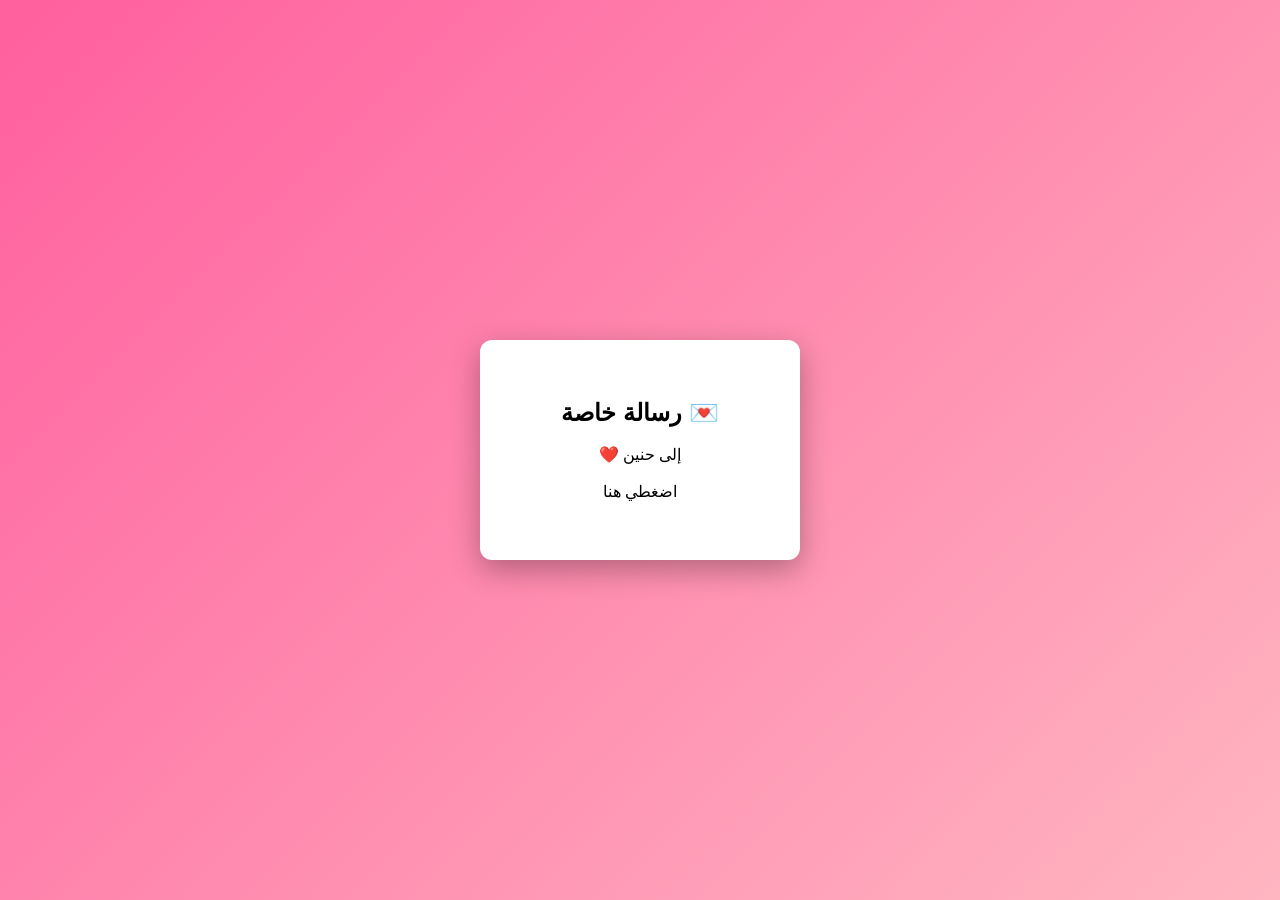
==== index.html @ 21a96c1c "Add files via upload" ====
<!DOCTYPE html>
<html lang="ar" dir="rtl">
<head>
<meta charset="UTF-8">
<meta name="viewport" content="width=device-width, initial-scale=1.0">
<title>❤️ رسالة إلى حنين ❤️</title>

<style>
*{
margin:0;
padding:0;
box-sizing:border-box;
font-family:Cairo,sans-serif;
}

body{
background:linear-gradient(135deg,#ff5f9e,#ffb6c1);
height:100vh;
overflow:hidden;
display:flex;
justify-content:center;
align-items:center;
}

#hearts{
position:fixed;
width:100%;
height:100%;
pointer-events:none;
}

.heart{
position:absolute;
font-size:25px;
animation:fall linear forwards;
}

@keyframes fall{
0%{
transform:translateY(-50px);
opacity:1;
}
100%{
transform:translateY(110vh);
opacity:0;
}
}

.envelope{
width:320px;
height:220px;
background:#fff;
border-radius:12px;
display:flex;
justify-content:center;
align-items:center;
flex-direction:column;
cursor:pointer;
box-shadow:0 10px 30px rgba(0,0,0,.3);
transition:.6s;
}

.envelope:hover{
transform:scale(1.05);
}

.card{
display:none;
background:#fff;
width:90%;
max-width:650px;
height:85vh;
overflow:auto;
padding:25px;
border-radius:20px;
box-shadow:0 10px 30px rgba(0,0,0,.3);
text-align:center;
}

h1{
color:#ff2f7d;
margin-bottom:20px;
}

#text{
font-size:20px;
line-height:2;
color:#444;
white-space:pre-wrap;
}

button{
margin-top:20px;
padding:12px 25px;
background:#ff2f7d;
color:#fff;
border:none;
border-radius:30px;
cursor:pointer;
font-size:18px;
}

.counter{
margin-top:20px;
font-size:22px;
color:#ff2f7d;
font-weight:bold;
}
</style>
</head>

<body>

<div id="hearts"></div>

<div class="envelope" id="env" onclick="openLetter()">
<h2>💌 رسالة خاصة</h2>
<br>
<p>إلى حنين ❤️</p>
<br>
<p>اضغطي هنا</p>
</div>

<div class="card" id="card">

<h1>❤️ إلى حنين ❤️</h1>

<div id="text"></div>

<button onclick="playSong()">🎵 تشغيل الأغنية</button>

<div id="music"></div>

<div class="counter" id="days"></div>

<h2 style="margin-top:30px;color:#ff2f7d;">
Made with ❤️ by Abdullah
</h2>

</div>

<script>

const message=`من أول يوم دخلتي فيه حياتي، وأنا حسيت إن الدنيا بقت أجمل.

كل لحظة معاكي ليها معنى، وكل ضحكة منك بتخليني أنسى أي تعب. وجودك في حياتي نعمة كبيرة، وأتمنى أفضل دايمًا سبب في ابتسامتك.

يمكن الكلمات ما تقدرش توصف كل اللي جوايا، لكن يكفيني أقول إني بحبك من كل قلبي، وبشكر ربنا إنه جمعني بيكي.

وعمري ما بطلت أحبك بسبب مشكلة أو خناقة، بالعكس... كل يوم بيعدي بحبك أكتر من اليوم اللي قبله.

وإنتِ مش حبيبتي وبس... إنتِ أختي، وصاحبتي، وسندي، وكل حاجة حلوة في حياتي.

كل اللي عايزك تعرفيه هو إني بحبك، وبموت فيكي والله.

ولو زعلتك في يوم... فحقك عليا يا روحي ❤️

ومهما حصل بينا...
هفضل أحبك...
وهفضل أختارك كل يوم من جديد.

بحبككككككك 😍❤️❤️❤️❤️❤️❤️❤️❤️❤️

عبدالله ❤️`;

function openLetter(){

document.getElementById("env").style.display="none";
document.getElementById("card").style.display="block";

typeText();

}

let i=0;

function typeText(){

if(i<message.length){

document.getElementById("text").innerHTML+=message.charAt(i);

i++;

setTimeout(typeText,35);

}

}

function playSong(){

document.getElementById("music").innerHTML=
`<iframe width="320" height="180"
src="https://www.youtube.com/embed/wrC_90mngK4?autoplay=1"
allow="autoplay"
allowfullscreen>
</iframe>`;

}

function hearts(){

let h=document.createElement("div");

h.className="heart";

h.innerHTML="❤️";

h.style.left=Math.random()*100+"vw";

h.style.animationDuration=(3+Math.random()*3)+"s";

document.getElementById("hearts").appendChild(h);

setTimeout(()=>{

h.remove();

},6000);

}

setInterval(hearts,250);

const start = new Date("2025-12-19");
const now = new Date();

let days = Math.floor((now - start) / (1000 * 60 * 60 * 24));

if (days < 0) {
    document.getElementById("days").innerHTML =
        "❤️ باقي " + Math.abs(days) + " يوم على يومنا ❤️";
} else {
    document.getElementById("days").innerHTML =
        "❤️ بقالنا " + days + " يوم ❤️";
}
</script>

</body>
</html>
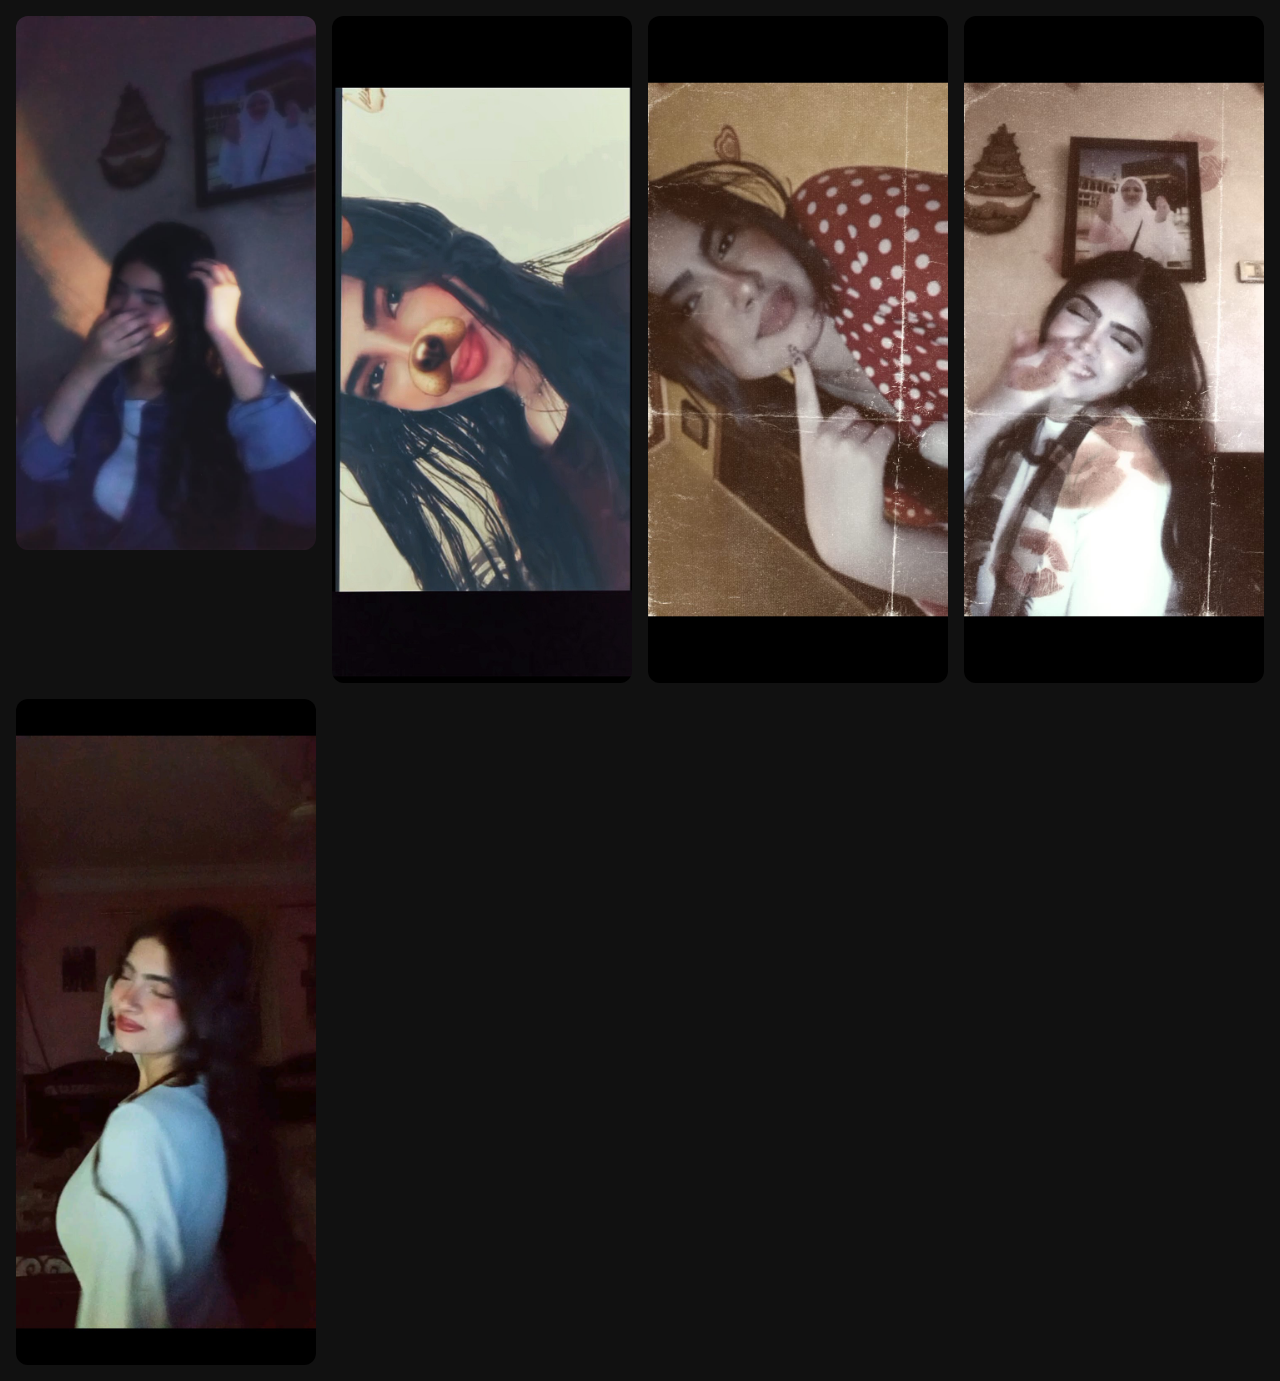
==== commit ff2f4867: "Add files via upload" ====
--- a/index.html
+++ b/index.html
@@ -1,241 +1,2 @@
-<!DOCTYPE html>
-<html lang="ar" dir="rtl">
-<head>
-<meta charset="UTF-8">
-<meta name="viewport" content="width=device-width, initial-scale=1.0">
-<title>❤️ رسالة إلى حنين ❤️</title>
-
-<style>
-*{
-margin:0;
-padding:0;
-box-sizing:border-box;
-font-family:Cairo,sans-serif;
-}
-
-body{
-background:linear-gradient(135deg,#ff5f9e,#ffb6c1);
-height:100vh;
-overflow:hidden;
-display:flex;
-justify-content:center;
-align-items:center;
-}
-
-#hearts{
-position:fixed;
-width:100%;
-height:100%;
-pointer-events:none;
-}
-
-.heart{
-position:absolute;
-font-size:25px;
-animation:fall linear forwards;
-}
-
-@keyframes fall{
-0%{
-transform:translateY(-50px);
-opacity:1;
-}
-100%{
-transform:translateY(110vh);
-opacity:0;
-}
-}
-
-.envelope{
-width:320px;
-height:220px;
-background:#fff;
-border-radius:12px;
-display:flex;
-justify-content:center;
-align-items:center;
-flex-direction:column;
-cursor:pointer;
-box-shadow:0 10px 30px rgba(0,0,0,.3);
-transition:.6s;
-}
-
-.envelope:hover{
-transform:scale(1.05);
-}
-
-.card{
-display:none;
-background:#fff;
-width:90%;
-max-width:650px;
-height:85vh;
-overflow:auto;
-padding:25px;
-border-radius:20px;
-box-shadow:0 10px 30px rgba(0,0,0,.3);
-text-align:center;
-}
-
-h1{
-color:#ff2f7d;
-margin-bottom:20px;
-}
-
-#text{
-font-size:20px;
-line-height:2;
-color:#444;
-white-space:pre-wrap;
-}
-
-button{
-margin-top:20px;
-padding:12px 25px;
-background:#ff2f7d;
-color:#fff;
-border:none;
-border-radius:30px;
-cursor:pointer;
-font-size:18px;
-}
-
-.counter{
-margin-top:20px;
-font-size:22px;
-color:#ff2f7d;
-font-weight:bold;
-}
-</style>
-</head>
-
-<body>
-
-<div id="hearts"></div>
-
-<div class="envelope" id="env" onclick="openLetter()">
-<h2>💌 رسالة خاصة</h2>
-<br>
-<p>إلى حنين ❤️</p>
-<br>
-<p>اضغطي هنا</p>
-</div>
-
-<div class="card" id="card">
-
-<h1>❤️ إلى حنين ❤️</h1>
-
-<div id="text"></div>
-
-<button onclick="playSong()">🎵 تشغيل الأغنية</button>
-
-<div id="music"></div>
-
-<div class="counter" id="days"></div>
-
-<h2 style="margin-top:30px;color:#ff2f7d;">
-Made with ❤️ by Abdullah
-</h2>
-
-</div>
-
-<script>
-
-const message=`من أول يوم دخلتي فيه حياتي، وأنا حسيت إن الدنيا بقت أجمل.
-
-كل لحظة معاكي ليها معنى، وكل ضحكة منك بتخليني أنسى أي تعب. وجودك في حياتي نعمة كبيرة، وأتمنى أفضل دايمًا سبب في ابتسامتك.
-
-يمكن الكلمات ما تقدرش توصف كل اللي جوايا، لكن يكفيني أقول إني بحبك من كل قلبي، وبشكر ربنا إنه جمعني بيكي.
-
-وعمري ما بطلت أحبك بسبب مشكلة أو خناقة، بالعكس... كل يوم بيعدي بحبك أكتر من اليوم اللي قبله.
-
-وإنتِ مش حبيبتي وبس... إنتِ أختي، وصاحبتي، وسندي، وكل حاجة حلوة في حياتي.
-
-كل اللي عايزك تعرفيه هو إني بحبك، وبموت فيكي والله.
-
-ولو زعلتك في يوم... فحقك عليا يا روحي ❤️
-
-ومهما حصل بينا...
-هفضل أحبك...
-وهفضل أختارك كل يوم من جديد.
-
-بحبككككككك 😍❤️❤️❤️❤️❤️❤️❤️❤️❤️
-
-عبدالله ❤️`;
-
-function openLetter(){
-
-document.getElementById("env").style.display="none";
-document.getElementById("card").style.display="block";
-
-typeText();
-
-}
-
-let i=0;
-
-function typeText(){
-
-if(i<message.length){
-
-document.getElementById("text").innerHTML+=message.charAt(i);
-
-i++;
-
-setTimeout(typeText,35);
-
-}
-
-}
-
-function playSong(){
-
-document.getElementById("music").innerHTML=
-`<iframe width="320" height="180"
-src="https://www.youtube.com/embed/wrC_90mngK4?autoplay=1"
-allow="autoplay"
-allowfullscreen>
-</iframe>`;
-
-}
-
-function hearts(){
-
-let h=document.createElement("div");
-
-h.className="heart";
-
-h.innerHTML="❤️";
-
-h.style.left=Math.random()*100+"vw";
-
-h.style.animationDuration=(3+Math.random()*3)+"s";
-
-document.getElementById("hearts").appendChild(h);
-
-setTimeout(()=>{
-
-h.remove();
-
-},6000);
-
-}
-
-setInterval(hearts,250);
-
-const start = new Date("2025-12-19");
-const now = new Date();
-
-let days = Math.floor((now - start) / (1000 * 60 * 60 * 24));
-
-if (days < 0) {
-    document.getElementById("days").innerHTML =
-        "❤️ باقي " + Math.abs(days) + " يوم على يومنا ❤️";
-} else {
-    document.getElementById("days").innerHTML =
-        "❤️ بقالنا " + days + " يوم ❤️";
-}
-</script>
-
-</body>
-</html>+<!doctype html><html><head><meta charset="utf-8"><title>Gallery</title>
+<style>body{margin:0;background:#111;font-family:sans-serif}.g{display:grid;grid-template-columns:repeat(auto-fit,minmax(260px,1fr));gap:16px;padding:16px}img{width:100%;border-radius:12px}</style></head><body><div class='g'><img src='[data-uri]'><img src='[data-uri]'><img src='[data-uri]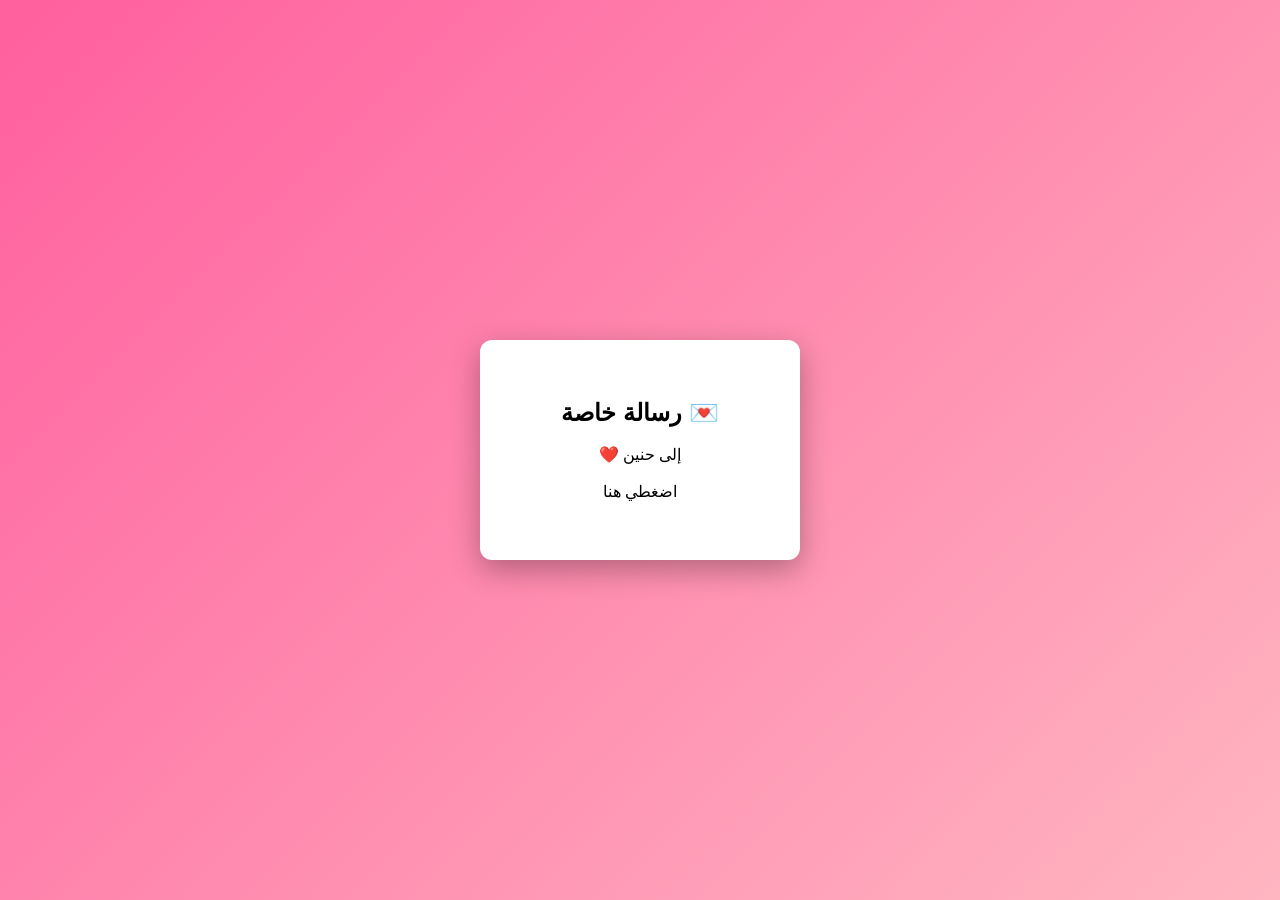
==== commit 783d112a: "Add files via upload" ====
--- a/index.html
+++ b/index.html
@@ -1,2 +1,291 @@
-<!doctype html><html><head><meta charset="utf-8"><title>Gallery</title>
-<style>body{margin:0;background:#111;font-family:sans-serif}.g{display:grid;grid-template-columns:repeat(auto-fit,minmax(260px,1fr));gap:16px;padding:16px}img{width:100%;border-radius:12px}</style></head><body><div class='g'><img src='[data-uri]'><img src='[data-uri]'><img src='[data-uri]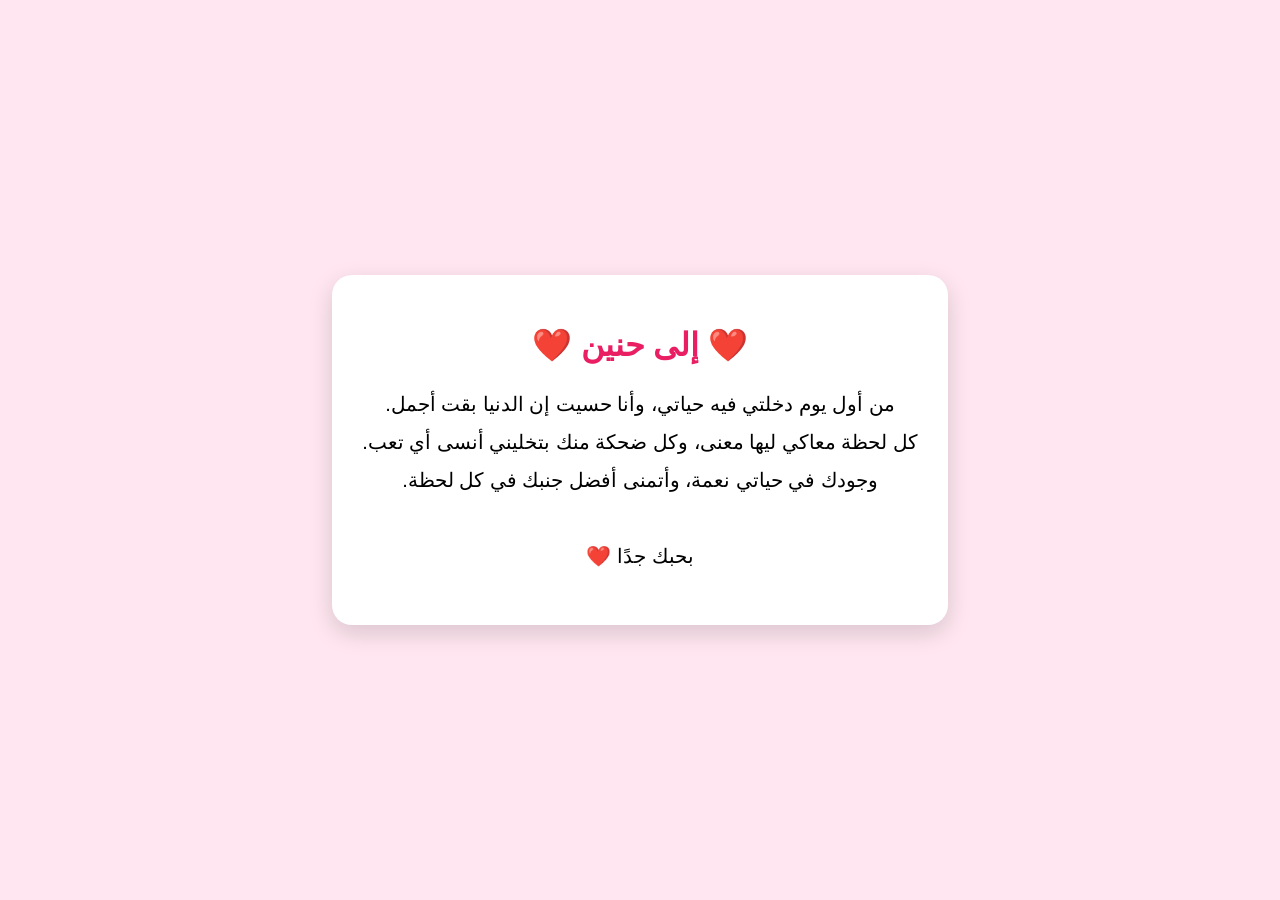
==== commit 168efb65: "Add files via upload" ====
--- a/index.html
+++ b/index.html
@@ -1,291 +1,16 @@
 <!DOCTYPE html>
 <html lang="ar" dir="rtl">
 <head>
-<meta charset="UTF-8">
-<meta name="viewport" content="width=device-width, initial-scale=1.0">
-<title>❤️ رسالة إلى حنين ❤️</title>
-
+<meta charset="UTF-8"><meta name="viewport" content="width=device-width,initial-scale=1">
+<title>رسالة إلى حنين</title>
 <style>
-*{
-margin:0;
-padding:0;
-box-sizing:border-box;
-font-family:Cairo,sans-serif;
-}
-
-body{
-background:linear-gradient(135deg,#ff5f9e,#ffb6c1);
-height:100vh;
-overflow:hidden;
-display:flex;
-justify-content:center;
-align-items:center;
-}
-
-#hearts{
-position:fixed;
-width:100%;
-height:100%;
-pointer-events:none;
-}
-
-.heart{
-position:absolute;
-font-size:25px;
-animation:fall linear forwards;
-}
-
-@keyframes fall{
-0%{
-transform:translateY(-50px);
-opacity:1;
-}
-100%{
-transform:translateY(110vh);
-opacity:0;
-}
-}
-
-.envelope{
-width:320px;
-height:220px;
-background:#fff;
-border-radius:12px;
-display:flex;
-justify-content:center;
-align-items:center;
-flex-direction:column;
-cursor:pointer;
-box-shadow:0 10px 30px rgba(0,0,0,.3);
-transition:.6s;
-}
-
-.envelope:hover{
-transform:scale(1.05);
-}
-
-.card{
-display:none;
-background:#fff;
-width:90%;
-max-width:650px;
-height:85vh;
-overflow:auto;
-padding:25px;
-border-radius:20px;
-box-shadow:0 10px 30px rgba(0,0,0,.3);
-text-align:center;
-}
-
-h1{
-color:#ff2f7d;
-margin-bottom:20px;
-}
-
-#text{
-font-size:20px;
-line-height:2;
-color:#444;
-white-space:pre-wrap;
-}
-
-button{
-margin-top:20px;
-padding:12px 25px;
-background:#ff2f7d;
-color:#fff;
-border:none;
-border-radius:30px;
-cursor:pointer;
-font-size:18px;
-}
-
-.counter{
-margin-top:20px;
-font-size:22px;
-color:#ff2f7d;
-font-weight:bold;
-}
-</style>
-</head>
-
-<body>
-
-<div id="hearts"></div>
-
-<div class="envelope" id="env" onclick="openLetter()">
-<h2>💌 رسالة خاصة</h2>
-<br>
-<p>إلى حنين ❤️</p>
-<br>
-<p>اضغطي هنا</p>
-</div>
-
-<div class="card" id="card">
-
+body{font-family:Arial,sans-serif;background:#ffe6f0;display:flex;justify-content:center;align-items:center;min-height:100vh;margin:0}
+.card{background:#fff;padding:30px;border-radius:20px;max-width:700px;box-shadow:0 8px 25px rgba(0,0,0,.15);text-align:center}
+h1{color:#e91e63}p{line-height:1.9;font-size:20px}
+</style></head><body><div class="card">
 <h1>❤️ إلى حنين ❤️</h1>
-
-<div id="text"></div>
-
-<button onclick="playSong()">🎵 تشغيل الأغنية</button>
-
-<div id="music"></div>
-
-<div class="counter" id="days"></div>
-<h2 style="color:#ff2f7d;margin-top:30px;">📸 ذكرياتنا ❤️</h2>
-
-<div id="slider" style="
-width:250px;
-height:320px;
-margin:20px auto;
-overflow:hidden;
-border-radius:20px;
-box-shadow:0 10px 25px rgba(0,0,0,.25);
-">
-
-<img id="slide"
-src="[data-uri]"
-style="
-width:100%;
-height:100%;
-object-fit:cover;
-transition:opacity .8s;
-">
-
-</div>
-
-<h2 style="margin-top:30px;color:#ff2f7d;">
-Made with ❤️ by Abdullah
-</h2>
-
-</div>
-
-<script>
-const photos = [
-"[data-uri]",
-"[data-uri]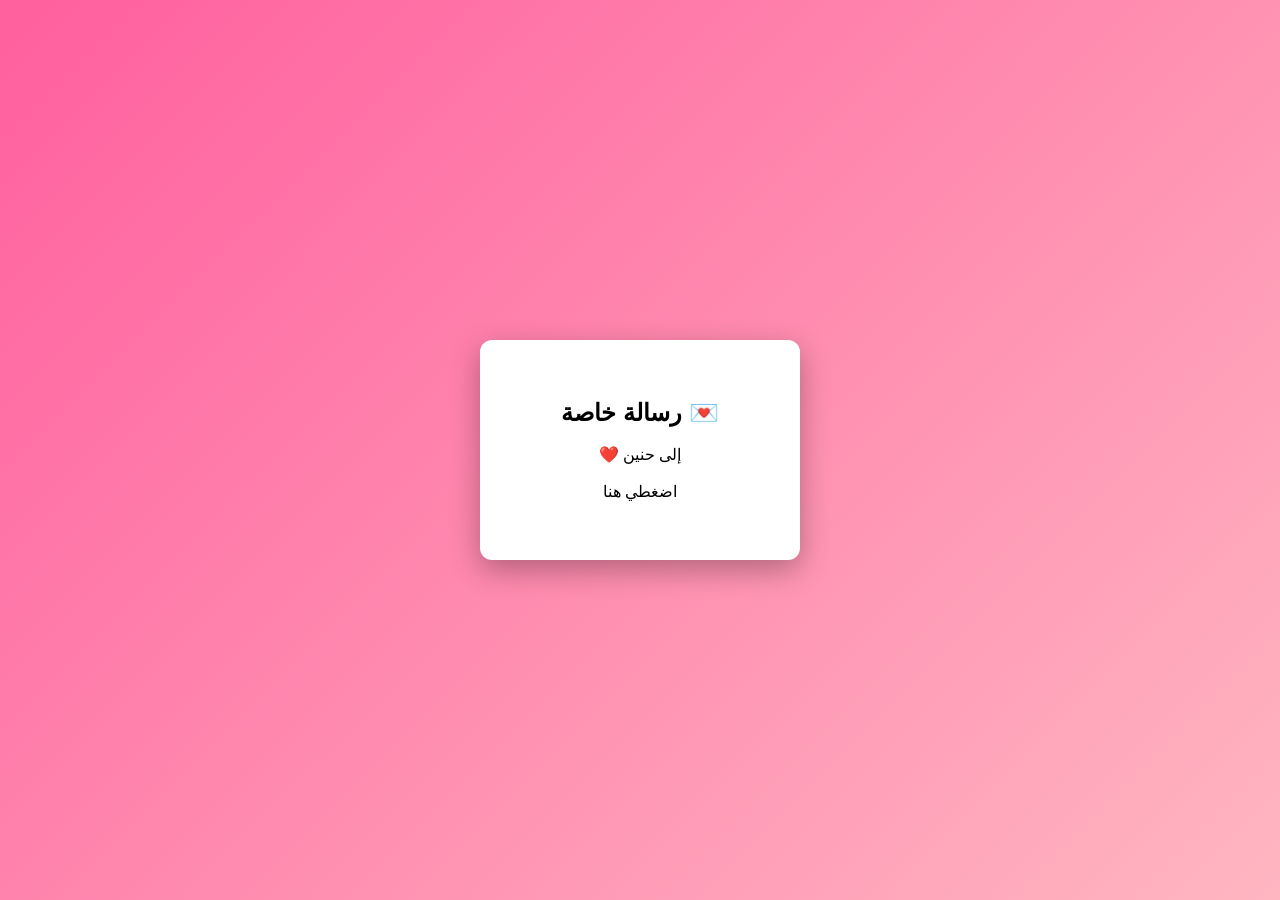
==== commit 2e003f28: "Add files via upload" ====
--- a/index.html
+++ b/index.html
@@ -1,16 +1,291 @@
 <!DOCTYPE html>
 <html lang="ar" dir="rtl">
 <head>
-<meta charset="UTF-8"><meta name="viewport" content="width=device-width,initial-scale=1">
-<title>رسالة إلى حنين</title>
+<meta charset="UTF-8">
+<meta name="viewport" content="width=device-width, initial-scale=1.0">
+<title>❤️ رسالة إلى حنين ❤️</title>
+
 <style>
-body{font-family:Arial,sans-serif;background:#ffe6f0;display:flex;justify-content:center;align-items:center;min-height:100vh;margin:0}
-.card{background:#fff;padding:30px;border-radius:20px;max-width:700px;box-shadow:0 8px 25px rgba(0,0,0,.15);text-align:center}
-h1{color:#e91e63}p{line-height:1.9;font-size:20px}
-</style></head><body><div class="card">
+*{
+margin:0;
+padding:0;
+box-sizing:border-box;
+font-family:Cairo,sans-serif;
+}
+
+body{
+background:linear-gradient(135deg,#ff5f9e,#ffb6c1);
+height:100vh;
+overflow:hidden;
+display:flex;
+justify-content:center;
+align-items:center;
+}
+
+#hearts{
+position:fixed;
+width:100%;
+height:100%;
+pointer-events:none;
+}
+
+.heart{
+position:absolute;
+font-size:25px;
+animation:fall linear forwards;
+}
+
+@keyframes fall{
+0%{
+transform:translateY(-50px);
+opacity:1;
+}
+100%{
+transform:translateY(110vh);
+opacity:0;
+}
+}
+
+.envelope{
+width:320px;
+height:220px;
+background:#fff;
+border-radius:12px;
+display:flex;
+justify-content:center;
+align-items:center;
+flex-direction:column;
+cursor:pointer;
+box-shadow:0 10px 30px rgba(0,0,0,.3);
+transition:.6s;
+}
+
+.envelope:hover{
+transform:scale(1.05);
+}
+
+.card{
+display:none;
+background:#fff;
+width:90%;
+max-width:650px;
+height:85vh;
+overflow:auto;
+padding:25px;
+border-radius:20px;
+box-shadow:0 10px 30px rgba(0,0,0,.3);
+text-align:center;
+}
+
+h1{
+color:#ff2f7d;
+margin-bottom:20px;
+}
+
+#text{
+font-size:20px;
+line-height:2;
+color:#444;
+white-space:pre-wrap;
+}
+
+button{
+margin-top:20px;
+padding:12px 25px;
+background:#ff2f7d;
+color:#fff;
+border:none;
+border-radius:30px;
+cursor:pointer;
+font-size:18px;
+}
+
+.counter{
+margin-top:20px;
+font-size:22px;
+color:#ff2f7d;
+font-weight:bold;
+}
+</style>
+</head>
+
+<body>
+
+<div id="hearts"></div>
+
+<div class="envelope" id="env" onclick="openLetter()">
+<h2>💌 رسالة خاصة</h2>
+<br>
+<p>إلى حنين ❤️</p>
+<br>
+<p>اضغطي هنا</p>
+</div>
+
+<div class="card" id="card">
+
 <h1>❤️ إلى حنين ❤️</h1>
-<p>من أول يوم دخلتي فيه حياتي، وأنا حسيت إن الدنيا بقت أجمل.<br>
-كل لحظة معاكي ليها معنى، وكل ضحكة منك بتخليني أنسى أي تعب.<br>
-وجودك في حياتي نعمة، وأتمنى أفضل جنبك في كل لحظة.<br><br>
-بحبك جدًا ❤️</p>
-</div></body></html>+
+<div id="text"></div>
+
+<button onclick="playSong()">🎵 تشغيل الأغنية</button>
+
+<div id="music"></div>
+
+<div class="counter" id="days"></div>
+<h2 style="color:#ff2f7d;margin-top:30px;">📸 ذكرياتنا ❤️</h2>
+
+<div id="slider" style="
+width:250px;
+height:320px;
+margin:20px auto;
+overflow:hidden;
+border-radius:20px;
+box-shadow:0 10px 25px rgba(0,0,0,.25);
+">
+
+<img id="slide"
+src="[data-uri]"
+style="
+width:100%;
+height:100%;
+object-fit:cover;
+transition:opacity .8s;
+">
+
+</div>
+
+<h2 style="margin-top:30px;color:#ff2f7d;">
+Made with ❤️ by Abdullah
+</h2>
+
+</div>
+
+<script>
+const photos = [
+"[data-uri]",
+"[data-uri]